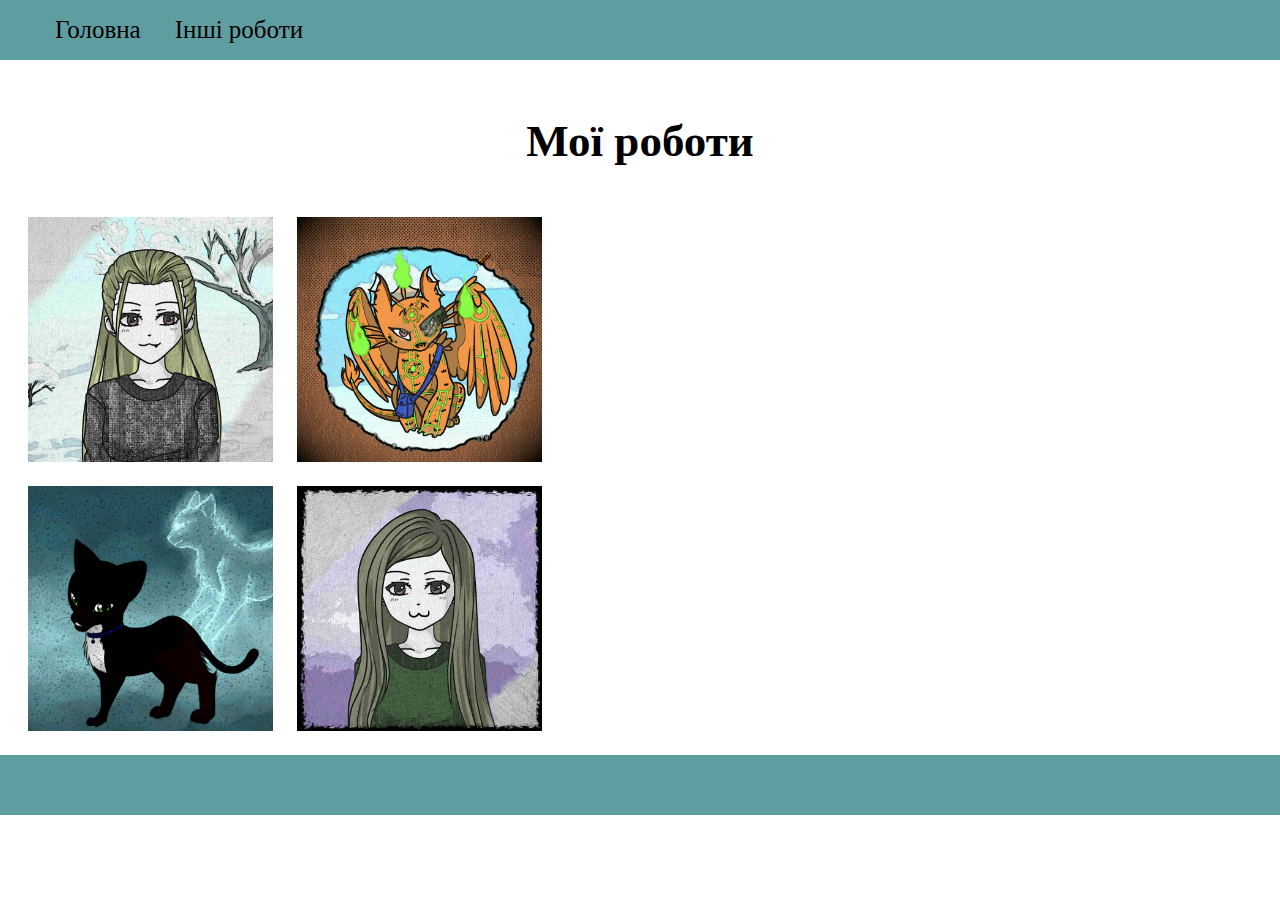
==== index.html @ 9b928285 "Initial changes" ====
<!Doctype html>
<html>
    <head>
        <title>Моє портфоліо</title>
        <meta charset="utf-8">
        <link rel="stylesheet" type="text/css" href="styles.css">
    </head>
    <body>
        <header>
            <ul>
                <a href="index.html"><li>Головна</li></a>
                <a href="photo.html"><li>Інші роботи</li></a>
            </ul>
        </header>
        <main>
            <h1 align="center">Мої роботи</h1>
            <img src="media/20201114_211405.jpg">
            <img src="media/20201114_211346.jpg"><br>
            <img src="media/20201114_211417.jpg">
            <img src="media/20201114_211428.jpg"><br>
        </main>
        <footer></footer>
    </body>
</html>
---- styles.css ----
img {
    margin-left: 20px;
    margin-top: 20px; 
    height: 350px;
} 

button {
    margin-left: 20px;
    margin-top: 15px; 
    height: 30px;  
}

footer {
    margin-top: 20px;
    background-color: cadetblue;
    height: 60px;
    width: 1920px;
    position: fixed; 
    left: 0;
}

a{
    text-decoration: none;
    color: black;
    font-size: 25px;
}

p {
    margin-left: 20px;
}

h1 {
    margin-top: 115px;
    font-size: 45px;
}

header {
    background-color: cadetblue;
    height: 60px;
    width: 1920px;
    position: fixed; 
    left: 0;
    top: 0;
}

li {
    list-style-type: none;
    display: inline;
    padding: 15px;
    font-size: 25px;
}

@media (min-device-width : 320px) and (max-device-width : 425px) {
    
    img {
        margin-left: 20px;
        margin-top: 20px; 
        height: 920px;
    } 
    
    button {
        margin-left: 20px;
        margin-top: 15px; 
        height: 30px;  
    }
    
    footer {
        margin-top: 20px;
        background-color: cadetblue;
        height: 60px;
        width: 1920px;
        position: fixed; 
        left: 0;
    }
    
    a{
        text-decoration: none;
        color: black;
        font-size: 40px;
    }
    
    p {
        margin-left: 20px;
        font-size: 40px;
    }
    
    h1 {
        margin-top: 115px;
        font-size: 60px;
    }
    
    header {
        background-color: cadetblue;
        height: 60px;
        width: 1920px;
        position: fixed; 
        left: 0;
        top: 0;
    }
    
    li {
        list-style-type: none;
        display: inline;
        padding: 15px;
        font-size: 35px;
    }
}

@media (min-device-width : 768px) {

    img {
        margin-left: 20px;
        margin-top: 20px; 
        height: 245px;
    } 

    button {
        margin-left: 20px;
        margin-top: 15px; 
        height: 30px;  
    }

    footer {
        margin-top: 20px;
        background-color: cadetblue;
        height: 60px;
        width: 1920px;
        position: fixed; 
        left: 0;
    }

    a{
        text-decoration: none;
        color: black;
    }

    p {
        margin-left: 20px;
    }

    h1 {
        margin-top: 115px;
    }

    header {
        background-color: cadetblue;
        height: 60px;
        width: 1920px;
        position: fixed; 
        left: 0;
        top: 0;
    }

    li {
        list-style-type: none;
        display: inline;
        padding: 15px;
    }

}
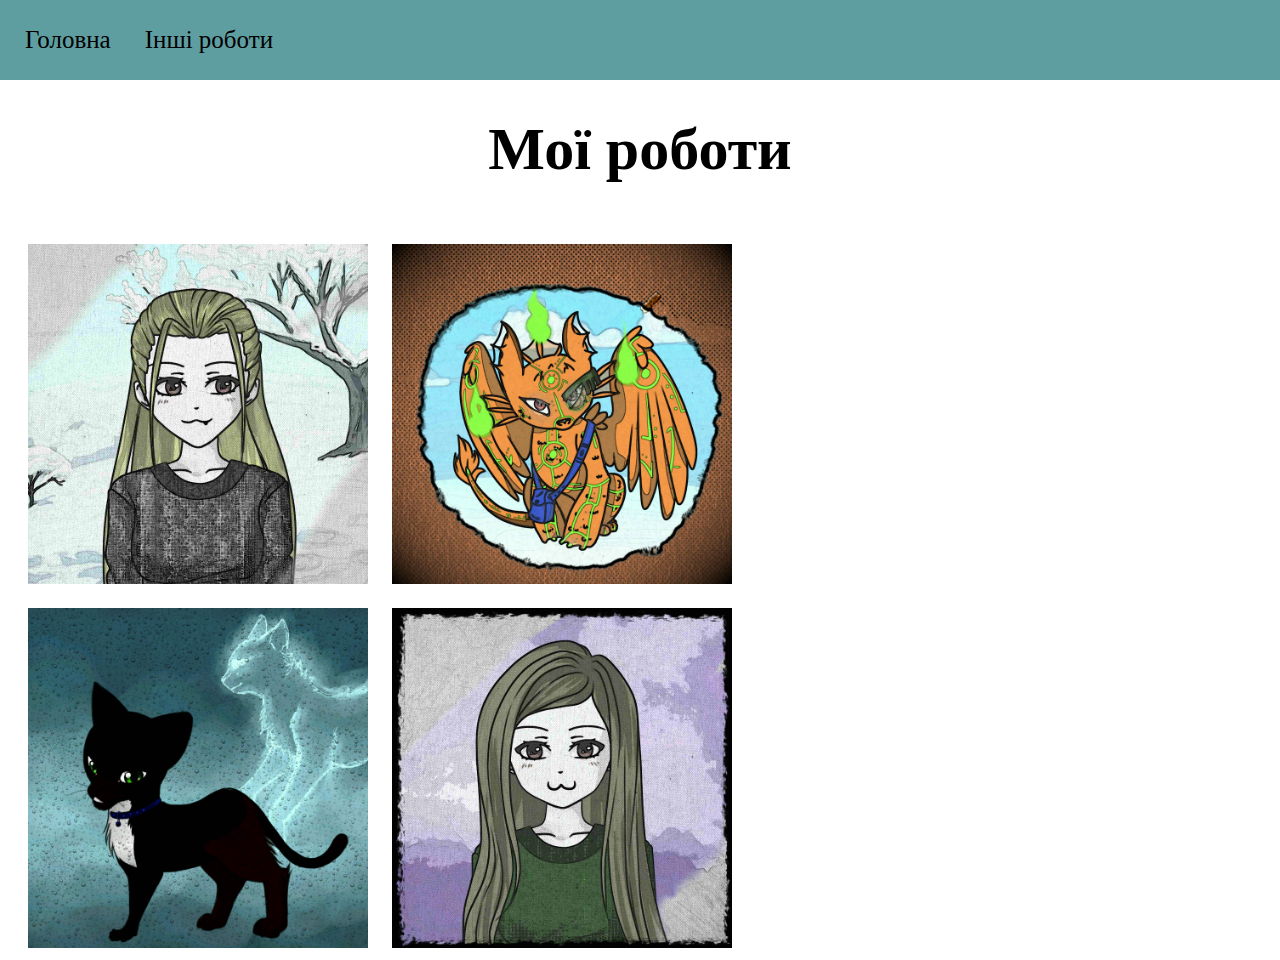
==== commit 1756a309: "Pages optimized" ====
--- a/index.html
+++ b/index.html
@@ -1,19 +1,22 @@
-<!Doctype html>
+<!DOCTYPE html>
 <html>
     <head>
         <title>Моє портфоліо</title>
         <meta charset="utf-8">
+        <meta name="viewport" content="width=device-width, initial-scale=1.0">
         <link rel="stylesheet" type="text/css" href="styles.css">
     </head>
     <body>
-        <header>
-            <ul>
-                <a href="index.html"><li>Головна</li></a>
-                <a href="photo.html"><li>Інші роботи</li></a>
-            </ul>
+        <header class="main-header">
+            <nav>
+                <ul>
+                    <li><a href="index.html">Головна</a></li>
+                    <li><a href="photo.html">Інші роботи</a></li>
+                </ul>
+            </nav>
         </header>
-        <main>
-            <h1 align="center">Мої роботи</h1>
+        <main class="main-content">
+            <h1>Мої роботи</h1>
             <img src="media/20201114_211405.jpg">
             <img src="media/20201114_211346.jpg"><br>
             <img src="media/20201114_211417.jpg">
--- a/styles.css
+++ b/styles.css
@@ -1,160 +1,104 @@
-img {
-    margin-left: 20px;
-    margin-top: 20px; 
-    height: 350px;
-} 
-
-button {
-    margin-left: 20px;
-    margin-top: 15px; 
-    height: 30px;  
-}
-
-footer {
-    margin-top: 20px;
-    background-color: cadetblue;
-    height: 60px;
-    width: 1920px;
-    position: fixed; 
-    left: 0;
-}
-
+/*************** Common styles ***************/
 a{
     text-decoration: none;
     color: black;
+}
+
+img{
+    max-width: 100%;
+}
+
+ul{
+    list-style-type: none;
+    padding: 0;
+}
+
+p{
+    margin: 0 0 15px;
+}
+
+
+
+/*************** Header ***************/
+.main-header {
+    background-color: cadetblue;
+    width: 100%;
+    position: fixed; 
+    left: 0;
+    top: 0;
+    padding: 0 15px;
+}
+
+.main-header nav{
+    max-width: 1500px;
+    margin: 0 auto;
+}
+
+.main-header li{
+    display: inline-block;
+    padding: 10px;
+    font-size: 20px;
+    margin: 0 10px 0 0;
+}
+
+.main-header a, .main-content a{
     font-size: 25px;
 }
 
-p {
-    margin-left: 20px;
+/*************** Main content ***************/
+.main-content{
+    max-width: 1500px;
+    margin: 0 auto;
 }
 
-h1 {
+.main-content img {
+    margin-top: 20px; 
+    width: 100%;
+} 
+
+.main-content h1 {
     margin-top: 115px;
     font-size: 45px;
+    text-align: center;
 }
 
-header {
-    background-color: cadetblue;
-    height: 60px;
-    width: 1920px;
-    position: fixed; 
-    left: 0;
-    top: 0;
+.media-list{
+    text-align: center;
 }
 
-li {
-    list-style-type: none;
-    display: inline;
-    padding: 15px;
-    font-size: 25px;
-}
 
-@media (min-device-width : 320px) and (max-device-width : 425px) {
+
+@media(min-width: 425px){
     
-    img {
-        margin-left: 20px;
-        margin-top: 20px; 
-        height: 920px;
-    } 
-    
-    button {
-        margin-left: 20px;
-        margin-top: 15px; 
-        height: 30px;  
-    }
-    
-    footer {
-        margin-top: 20px;
-        background-color: cadetblue;
-        height: 60px;
-        width: 1920px;
-        position: fixed; 
-        left: 0;
-    }
-    
-    a{
-        text-decoration: none;
-        color: black;
+    .main-content a{
         font-size: 40px;
     }
     
-    p {
-        margin-left: 20px;
+    .main-content p {
         font-size: 40px;
     }
     
-    h1 {
-        margin-top: 115px;
+    .main-content h1 {
         font-size: 60px;
     }
-    
-    header {
-        background-color: cadetblue;
-        height: 60px;
-        width: 1920px;
-        position: fixed; 
-        left: 0;
-        top: 0;
-    }
-    
-    li {
-        list-style-type: none;
-        display: inline;
-        padding: 15px;
-        font-size: 35px;
-    }
+
 }
 
-@media (min-device-width : 768px) {
+@media (min-width: 768px) {
 
-    img {
+    .main-content img {
         margin-left: 20px;
-        margin-top: 20px; 
-        height: 245px;
+        margin-top: 20px;
+        width: 340px; 
     } 
 
-    button {
-        margin-left: 20px;
-        margin-top: 15px; 
-        height: 30px;  
+    .main-content a{
+        font-size: 25px;
     }
 
-    footer {
-        margin-top: 20px;
-        background-color: cadetblue;
-        height: 60px;
-        width: 1920px;
-        position: fixed; 
-        left: 0;
-    }
-
-    a{
-        text-decoration: none;
-        color: black;
-    }
-
-    p {
-        margin-left: 20px;
-    }
-
-    h1 {
-        margin-top: 115px;
-    }
-
-    header {
-        background-color: cadetblue;
-        height: 60px;
-        width: 1920px;
-        position: fixed; 
-        left: 0;
-        top: 0;
-    }
-
-    li {
-        list-style-type: none;
-        display: inline;
-        padding: 15px;
+    .media-list li{
+        display: inline-block;
+        margin-right: 30px;
     }
 
 }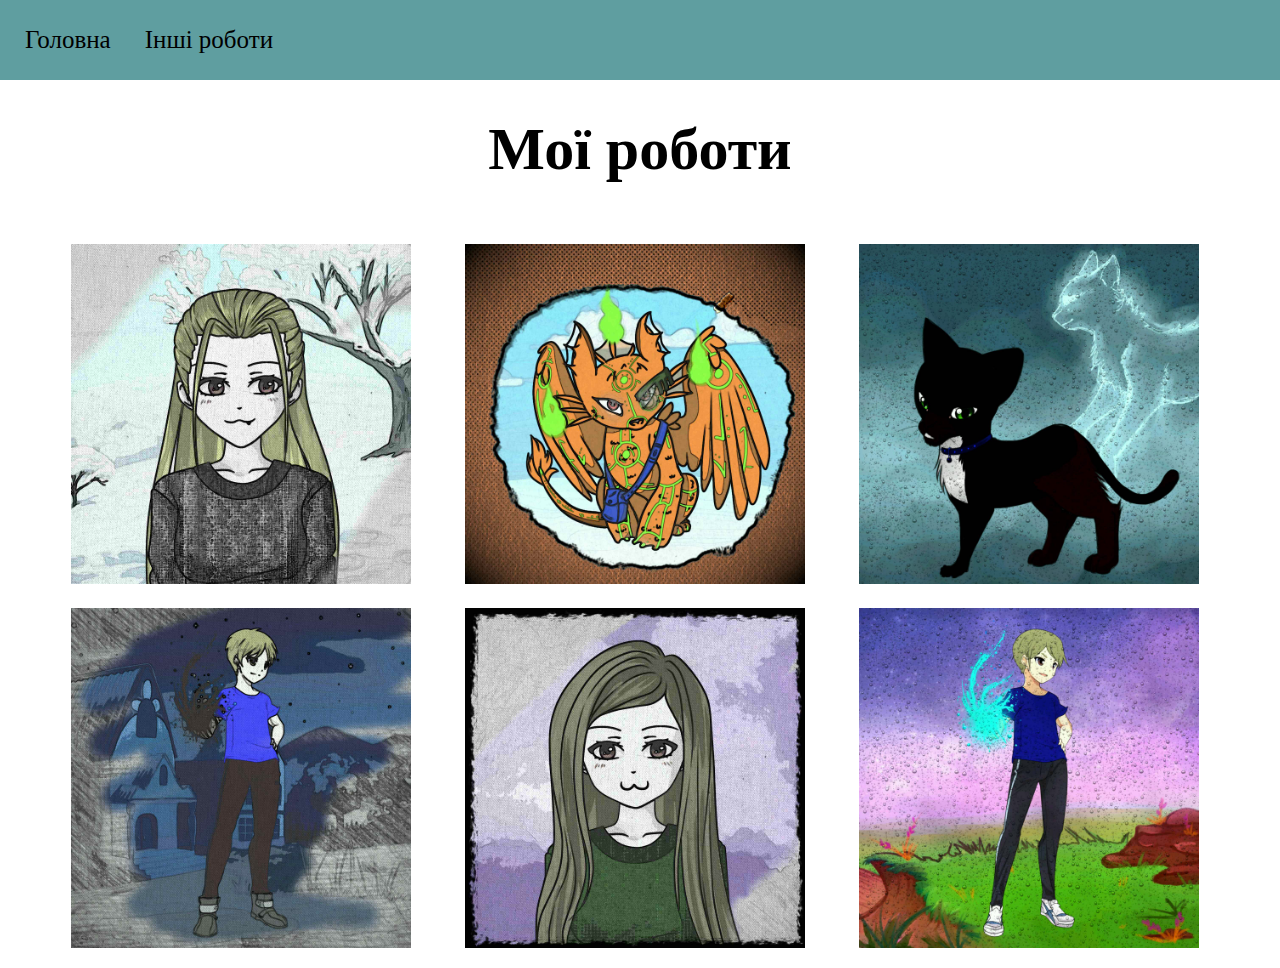
==== commit a9693228: "Page only" ====
--- a/index.html
+++ b/index.html
@@ -17,10 +17,26 @@
         </header>
         <main class="main-content">
             <h1>Мої роботи</h1>
-            <img src="media/20201114_211405.jpg">
-            <img src="media/20201114_211346.jpg"><br>
-            <img src="media/20201114_211417.jpg">
-            <img src="media/20201114_211428.jpg"><br>
+            <ul class="media-list">
+                <li>
+                    <img src="media/20201114_211405.jpg">
+                </li>
+                <li>
+                    <img src="media/20201114_211346.jpg">
+                </li>
+                <li>
+                    <img src="media/20201114_211417.jpg">
+                </li>
+                <li>
+                    <img src="media/20201115_133543.jpg">
+                </li>
+                <li>
+                    <img src="media/20201114_211428.jpg">
+                </li>
+                <li>
+                    <img src="media/20201115_133555.jpg">
+                </li>
+            </ul>
         </main>
         <footer></footer>
     </body>
